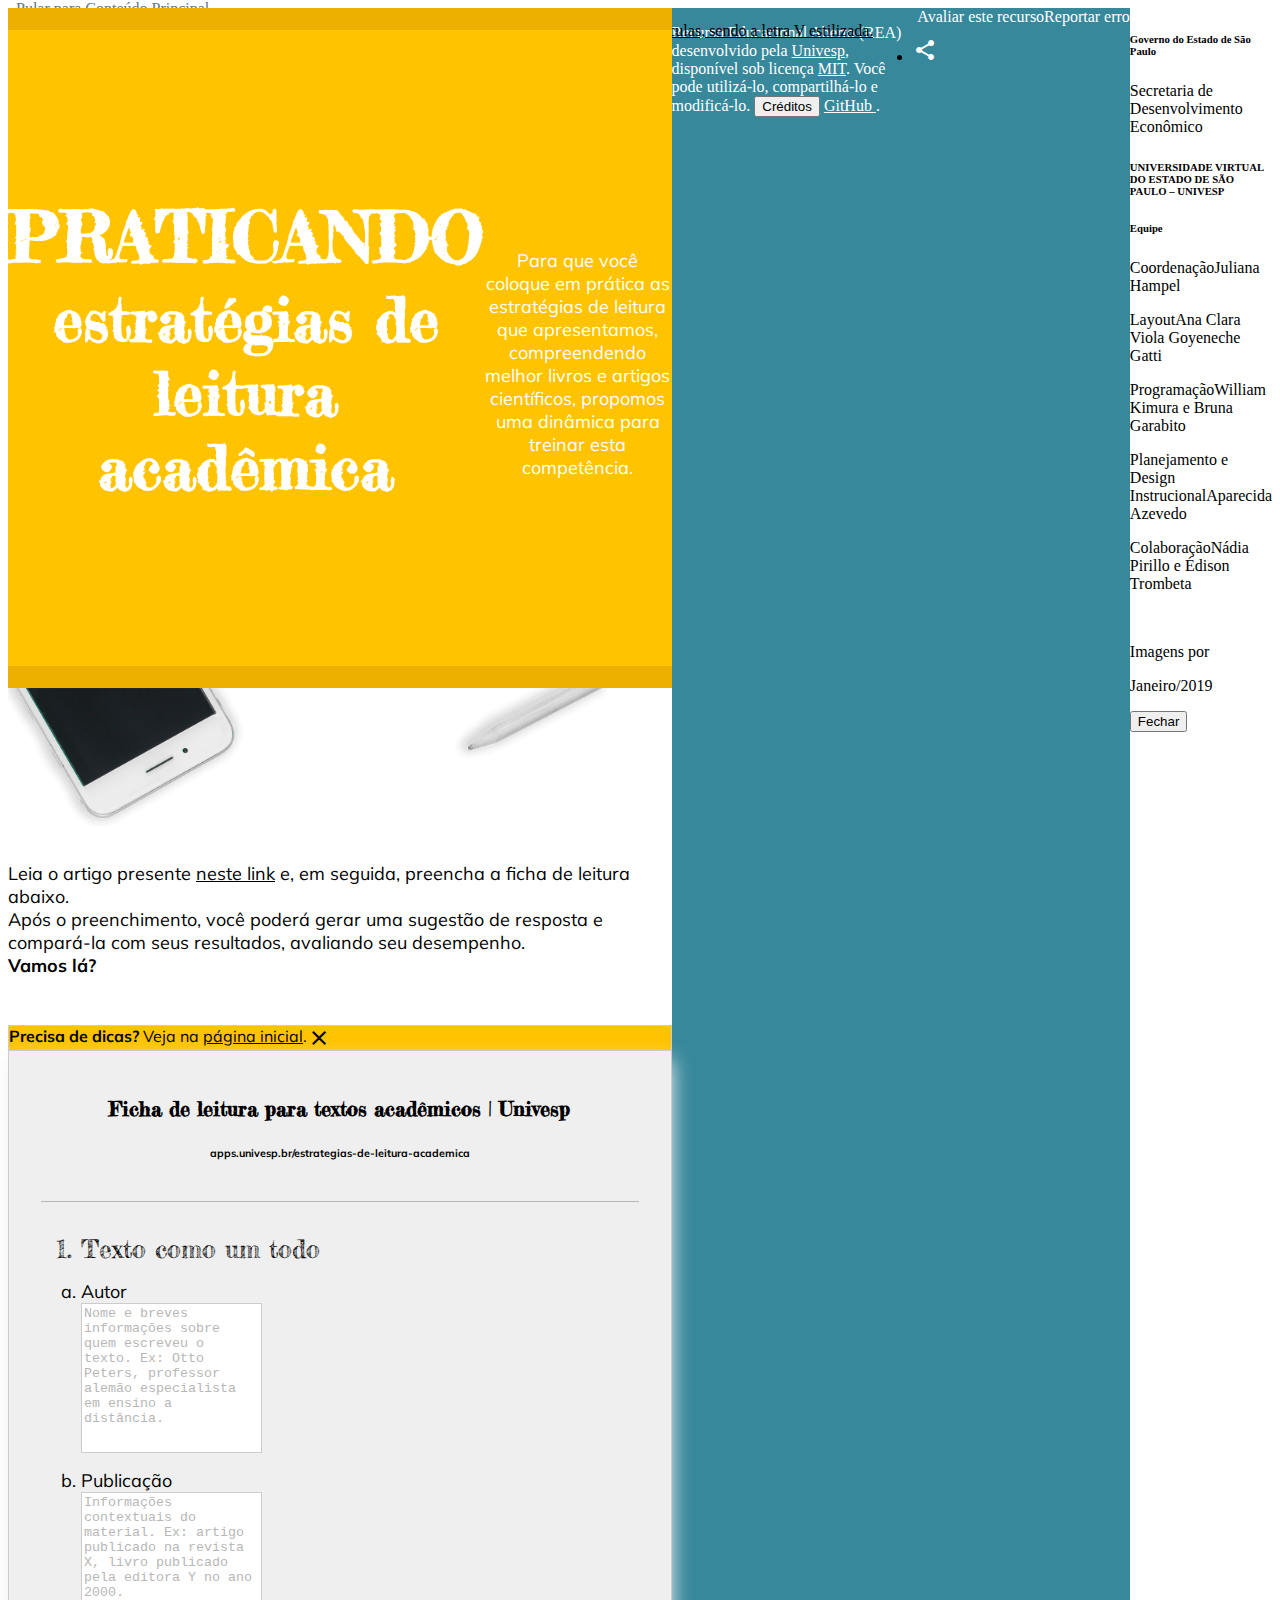
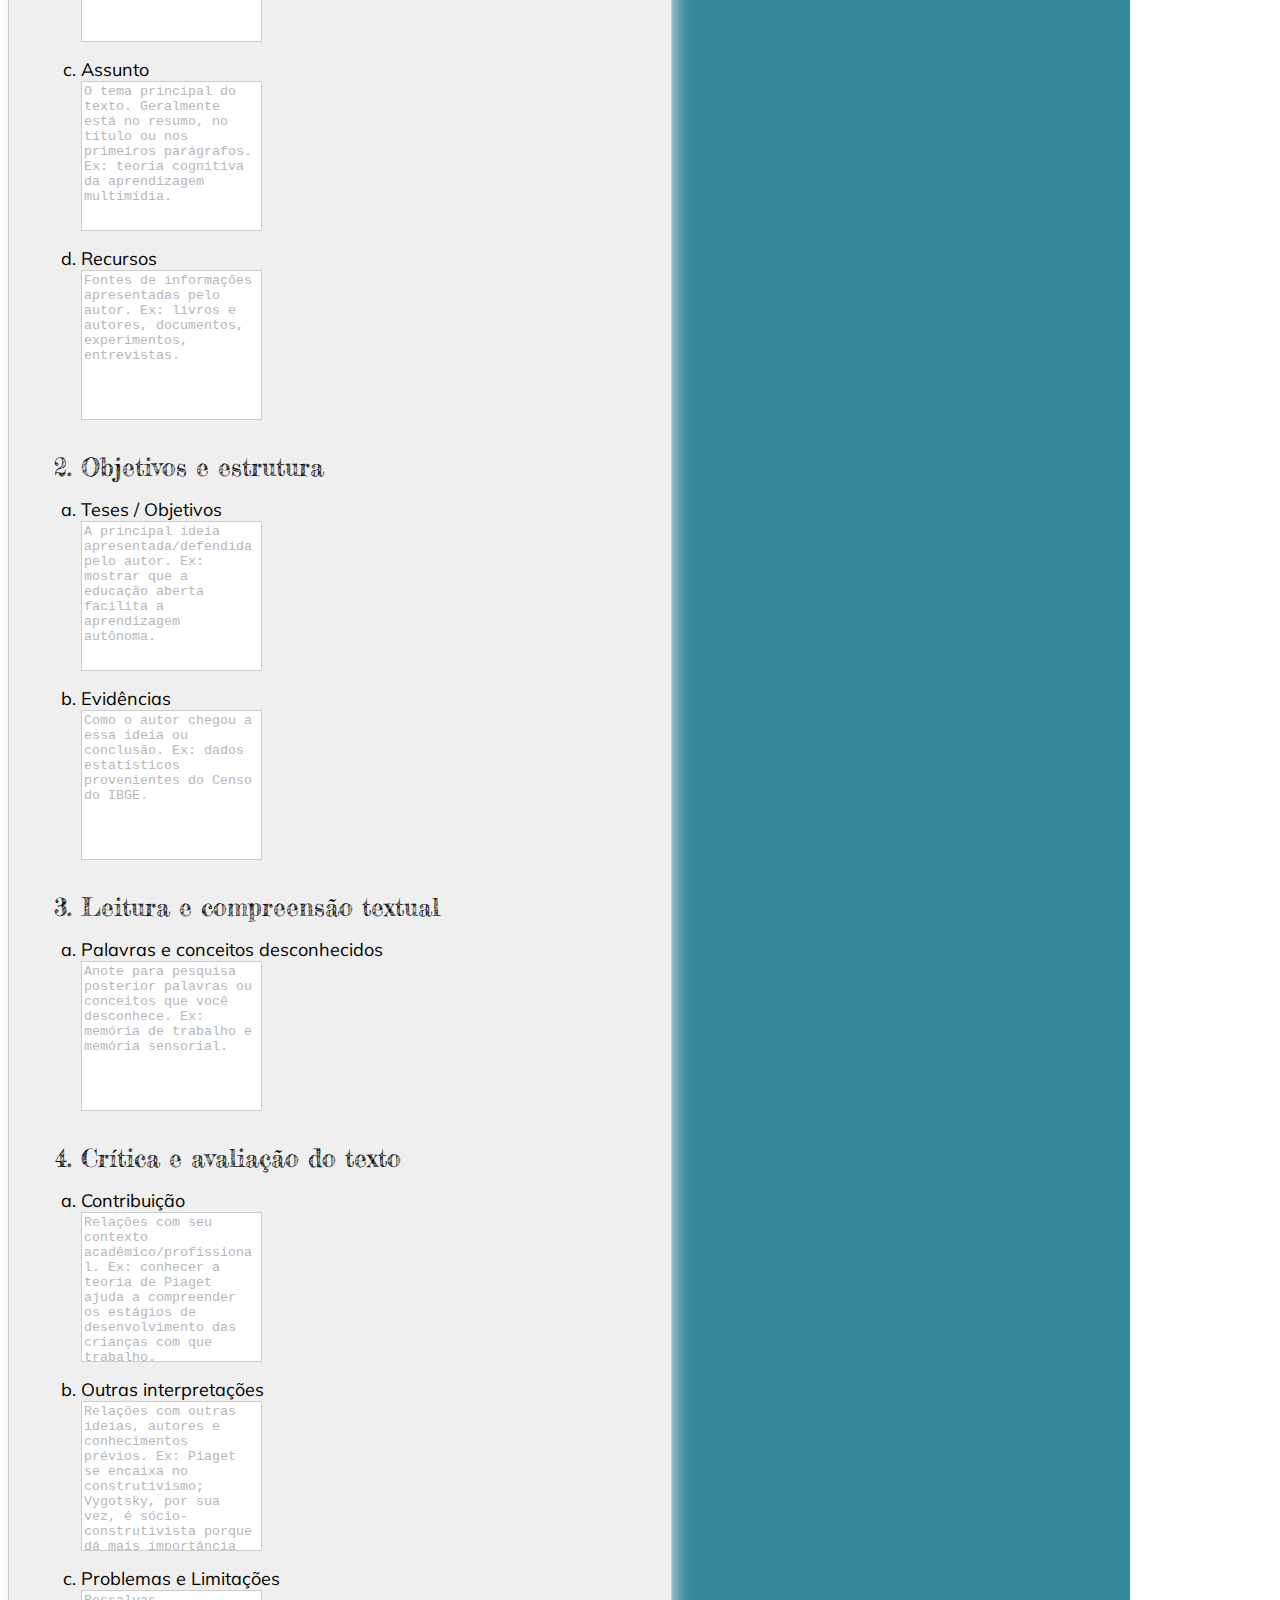
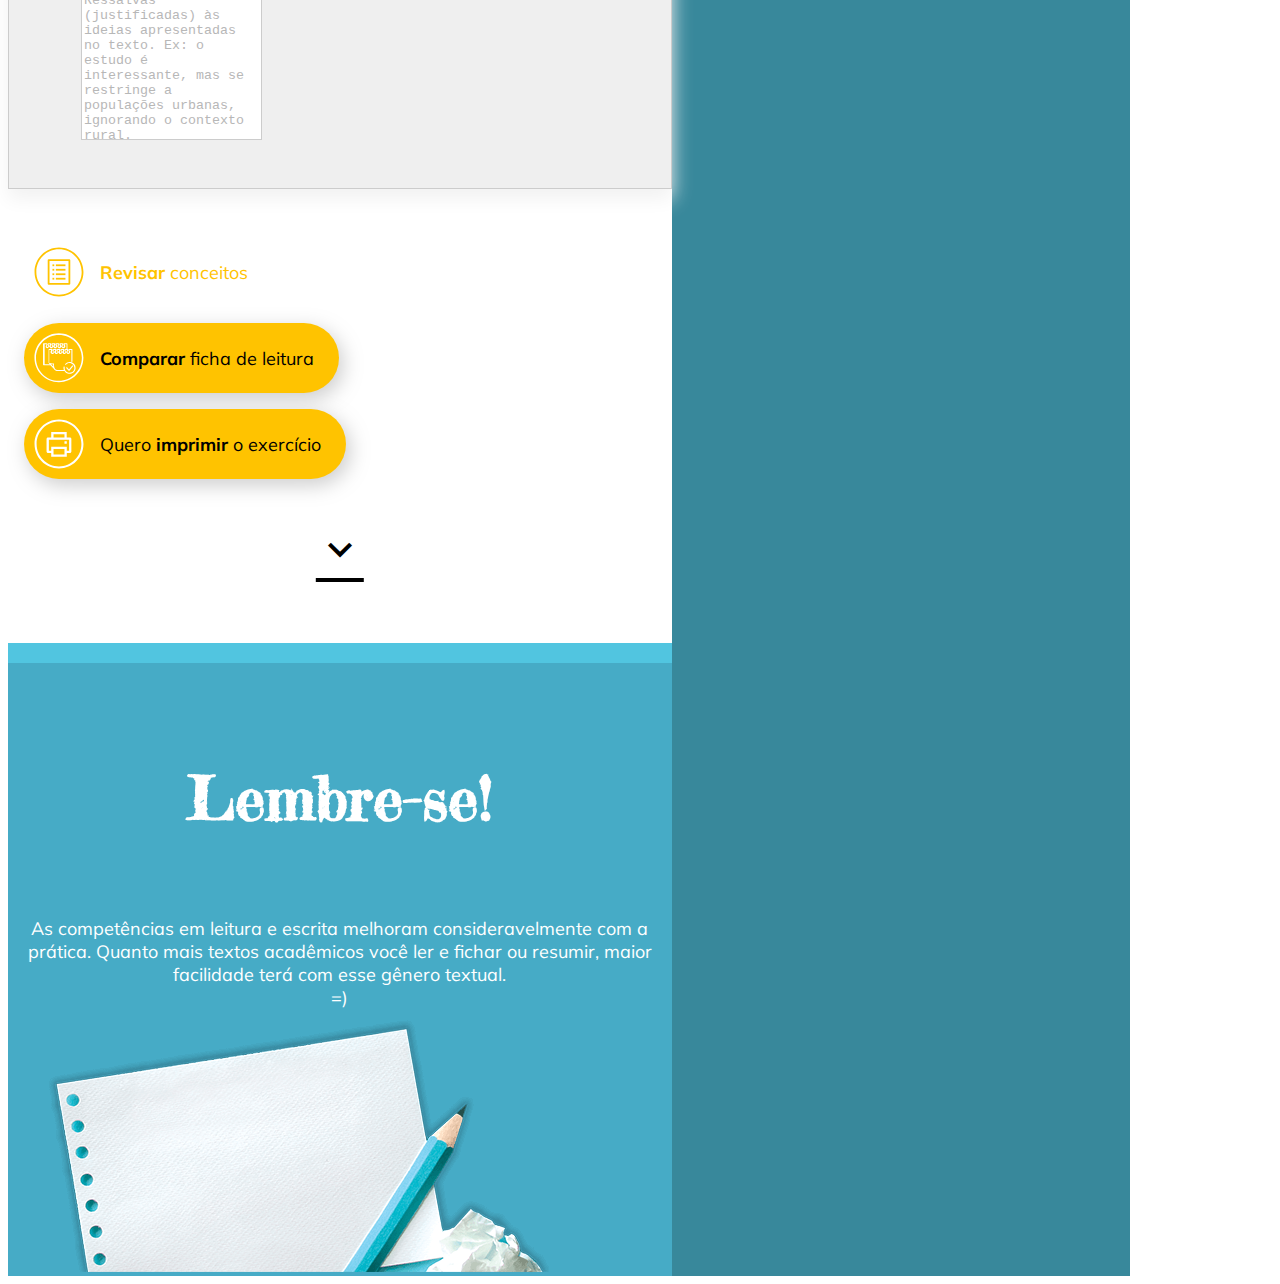
==== praticando/index.html @ 52a809c6 "Versão 0.2 + README.md" ====
<!DOCTYPE html>
<html lang="pt-br">
<head>
  <meta charset="utf-8">
  <meta http-equiv="X-UA-Compatible" content="IE=edge">
  <meta name="viewport" content="width=device-width, initial-scale=1">
  <meta property="og:image" content="assets/fb-share.png" />
  <meta property="og:title" content="Univesp | Estratégias de Leitura Acadêmica" />
  <meta property="og:description"
  content=""/>
  <title>Univesp | Estratégia de Leitura Acadêmica</title>

  <link rel="shortcut icon" href="http://apps.univesp.br/common/favicon.ico" type="image/x-icon"/>

  <!-- Arquivos Bootstrap -->
  <link rel="stylesheet" href="https://stackpath.bootstrapcdn.com/bootstrap/4.2.1/css/bootstrap.min.css" integrity="sha384-GJzZqFGwb1QTTN6wy59ffF1BuGJpLSa9DkKMp0DgiMDm4iYMj70gZWKYbI706tWS" crossorigin="anonymous">
  <link rel="stylesheet" href="https://code.jquery.com/ui/1.12.1/themes/smoothness/jquery-ui.css">

  <!-- Ícones por Font Awesome -->
  <link rel="stylesheet" href="https://use.fontawesome.com/releases/v5.6.3/css/all.css" integrity="sha384-UHRtZLI+pbxtHCWp1t77Bi1L4ZtiqrqD80Kn4Z8NTSRyMA2Fd33n5dQ8lWUE00s/" crossorigin="anonymous">
  <!-- Ícones por Material Icons -->
  <link href="https://fonts.googleapis.com/icon?family=Material+Icons" rel="stylesheet">

  <!-- Tipografia por Google Fonts -->
  <link href="https://fonts.googleapis.com/css?family=Barlow:300,400,700|Open+Sans:400,400i,700,700i" rel="stylesheet">
  <link href="https://fonts.googleapis.com/css?family=Fredericka+the+Great|Muli" rel="stylesheet">

  <!-- Compartilhamento por jsSocials -->
  <link type="text/css" rel="stylesheet" href="https://cdn.jsdelivr.net/jquery.jssocials/1.4.0/jssocials.css" />
  <link type="text/css" rel="stylesheet" href="https://cdn.jsdelivr.net/jquery.jssocials/1.4.0/jssocials-theme-minima.css" />

  <!-- Custom CSS -->
  <link rel="stylesheet" href="https://apps.univesp.br/common/rea-geral-2.0.css">
  <link rel="stylesheet" type="text/css" href="../stylesheets/main.css">
  <link rel="stylesheet" type="text/css" href="../stylesheets/nav_footer.css">
  <link rel="stylesheet" href="../stylesheets/animate.css">

</head>

<body class="flex flex-column" id="praticando">

  <!-- Menu -->
  <nav class="d-print-none">
    <div class="container flex justify-content-between">
      <div class="logo">
        <a class="pularNavegacao" href="#conteudoPrincipal">Pular para Conteúdo Principal</a>
        <a href="https://univesp.br/" target="_blank">
          <img src="https://apps.univesp.br/common/colorida-negativa.svg" alt="Link para site institucional. Logotipo da universidade formado pela palavra Univesp em letras maiúsculas, sendo a letra V estilizada.">
        </a>
      </div>
      <ul class="nav justify-content-end">

        <li class="nav-item dropdown">
          <a class="nav-link dropdown-toggle" data-toggle="dropdown" href="#" role="button" aria-haspopup="true" aria-expanded="false">
            <i class="material-icons" aria-label="Opções de Compartilhamento">share</i>
          </a>
          <div class="dropdown-menu dropdown-menu-right">
            <div class="sharing" id="share-buttons"></div>
          </div>
        </li>

      </ul>
    </div>
  </nav>

  <!-- Conteúdo -->
  <main id="conteudoPrincipal">

    <div class="container-fluid tela-destacada flex align-items-center justify-content-center d-print-none" style="background-color:#ffc300; border-top-color: #edaf00; border-bottom: 22px solid #edaf00; padding-top: 7rem; padding-bottom: 5rem">
      <div class="container flex flex-column align-items-center flex-grow-1">
        <h2><span style="text-transform:uppercase">Praticando</span></br>
        estratégias de leitura acadêmica</h2>
        <p>
          Para que você coloque em prática as estratégias de leitura que apresentamos, compreendendo melhor livros e artigos científicos, propomos uma dinâmica para treinar esta competência.
        </p>
      </div>
    </div>

    <div class="container-fluid" style="margin-bottom: 3rem">
      <div class="container text-center d-print-none">
        <img src="../assets/430377-PE5X2C-933.png" style="margin-bottom: 2rem">
        <p>Leia o artigo presente <a href="https://drive.google.com/file/d/1LBsTkxv1hkDWvtmCfl-XXK9ca2QcvkI5/view" target="_blank">neste link</a> e, em seguida, preencha a ficha de leitura abaixo.<br/> Após o preenchimento, você poderá gerar uma sugestão de resposta e compará-la com seus resultados, avaliando seu desempenho.
        <p><b>Vamos lá?</b></p>
      </div>
    </div>

    <div class="container">

      <div class="alert alert-warning alert-ficha flex justify-content-between align-items-center d-print-none" role="alert" style="margin-bottom: 0; border: 1px solid #cccccc; border-bottom: 0">
        <span><b>Precisa de dicas?</b> Veja na <a href="../index.html" target="_blank">página inicial</a>.</span>
        <i class="material-icons btn_fechar">close</i>
      </div>

      <!-- Ficha -->
      <form id="ficha" class="">

        <div class="header">
          <h1>Ficha de leitura para textos acadêmicos | Univesp</h1>
          <h6 class="d-none d-print-block">apps.univesp.br/estrategias-de-leitura-academica</h6>
        </div>

        <!-- <div class="overlay d-print-none"></div> -->

        <ol>

          <!-- Texto como um todo -->
          <li>Texto como um todo

            <ol type="a">

              <!-- Autor -->
              <li>
                <div class="form-group row">
                  <label for="inputAutor" class="col-lg-2 col-md-12 col-form-label">Autor</label>
                  <div class="col-lg-10 flex col-md-12">
                    <textarea class="form-control" id="inputAutor" rows="2" placeholder="Nome e breves informações sobre quem escreveu o texto. Ex: Otto Peters, professor alemão especialista em ensino a distância."></textarea>
                    <div class="resposta">
                      <div class="balao text-center d-print-none">
                        <p>Os campos amarelos mostram como sua ficha pode estar</p>
                        <i class="material-icons">close</i>
                      </div>
                      José Renato Gomes de Oliveira e Maíra Motta Nunes (ambos do Instituto Anísio Teixeira)
                    </div>
                  </div>
                </div>
              </li>

              <!-- Publicação -->
              <li>
                <div class="form-group row">
                  <label for="inputPublicacao" class="col-lg-2 col-md-12 col-form-label">Publicação</label>
                  <div class="col-lg-10 flex col-md-12">
                    <textarea class="form-control" id="inputPublicacao" rows="2" placeholder="Informações contextuais do material. Ex: artigo publicado na revista X, livro publicado pela editora Y no ano 2000."></textarea>
                    <div class="resposta">5º Congresso Nacional de Ambientes Hipermídia para Aprendizagem - 2011</div>
                  </div>
                </div>
              </li>

              <!-- Assunto -->
              <li>
                <div class="form-group row">
                  <label for="inputAssunto" class="col-lg-2 col-md-12 col-form-label">Assunto</label>
                  <div class="col-lg-10 flex col-md-12">
                    <textarea class="form-control" id="inputAssunto" rows="2" placeholder="O tema principal do texto. Geralmente está no resumo, no título ou nos primeiros parágrafos. Ex: teoria cognitiva da aprendizagem multimídia."></textarea>
                    <div class="resposta">Autonomia do estudante na EaD</div>
                  </div>
                </div>
              </li>

              <!-- Recursos -->
              <li>
                <div class="form-group row">
                  <label for="inputRecursos" class="col-lg-2 col-md-12 col-form-label">Recursos</label>
                  <div class="col-lg-10 flex col-md-12">
                    <textarea class="form-control" id="inputRecursos" rows="2" placeholder="Fontes de informações apresentadas pelo autor. Ex: livros e autores, documentos, experimentos, entrevistas."></textarea>
                    <div class="resposta">- Dados do Censo para mostrar o crescimento da EaD; <br/>- Pesquisa bibliográfica (autores como Kant e Belloni, relatório da ONU etc.)</div>
                  </div>
                </div>
              </li>

            </ol>
          </li>

          <!-- Objetivos e estrutura -->
          <li>Objetivos e estrutura
            <ol type="a">

              <!-- Teses/Objetivos -->
              <li>
                <div class="form-group row">
                  <label for="inputTeses" class="col-lg-2 col-md-12 col-form-label">Teses / Objetivos</label>
                  <div class="col-lg-10 flex col-md-12">
                    <textarea class="form-control" id="inputTeses" rows="2" placeholder="A principal ideia apresentada/defendida pelo autor. Ex: mostrar que a educação aberta facilita a aprendizagem autônoma."></textarea>
                    <div class="resposta">- Falta autonomia aos educandos, não só na EaD; <br/>- A autonomia é primordial na educação e um dos pilares da EaD; <br/> - O professor deve orientar o aluno e incentivar a autonomia; <br/>- Educar não é simplesmente transmitir conhecimentos, mas sim tornar o sujeito capaz de exercer sua liberdade e pensar de forma autônoma.</div>
                  </div>
                </div>
              </li>

              <!-- Evidências -->
              <li>
                <div class="form-group row">
                  <label for="inputEvidencias" class="col-lg-2 col-md-12 col-form-label">Evidências</label>
                  <div class="col-lg-10 flex col-md-12">
                    <textarea class="form-control" id="inputEvidencias" rows="2" placeholder="Como o autor chegou a essa ideia ou conclusão. Ex: dados estatísticos provenientes do Censo do IBGE."></textarea>
                    <div class="resposta">- O modelo fordista (educação em massa) comprometeu a qualidade da educação, e deve ser superado. Modelos teóricos da economia (como o liberalismo econômico) influenciaram a EaD;<br/>- Após os anos 90, ocorreu uma adaptação dos serviços, dando mais flexibilidade ao estudante de EaD, que pode decidir quando e o que estudar – o que exige autonomia;<br/>- A falta de autonomia gera problemas de adaptação e evasão dos estudantes na educação a distância;<br/>- O ensino que apenas transmite conhecimentos forma um aluno passivo, que não reflete sobre o mundo;<br/>- Segundo a ONU, os quatro pilares da educação do século XXI são: aprender a conhecer, aprender a fazer, aprender a conviver, aprender a ser. Para isso é preciso autonomia;<br/>- Heteronomia é pensar e agir sob orientação de outros, ou seja, o oposto de Autonomia;<br/>- A autonomia vai além do aspecto pedagógico, pois é necessária à sociedade. Para Kant, o homem que não toma a decisão de pensar e agir por si mesmo, sem a direção de outras pessoas, está na “menoridade”.</div>
                  </div>
                </div>
              </li>

            </ol>
          </li>

          <!-- Leitura e Compreensão Textual -->
          <li>Leitura e compreensão textual
            <ol type="a">

              <!-- Palavras e conceitos desconhecidos -->
              <li>
                <div class="form-group row">
                  <label for="inputDesconhecidos" class="col-lg-2 col-md-12 col-form-label">Palavras e conceitos desconhecidos</label>
                  <div class="col-lg-10 flex col-md-12">
                    <textarea class="form-control" id="inputDesconhecidos" rows="2" placeholder="Anote para pesquisa posterior palavras ou conceitos que você desconhece. Ex: memória de trabalho e memória sensorial."></textarea>
                    <div class="resposta">- Epistemológico: relativo à epistemologia, à teoria do conhecimento;<br/>- Ontológico: relativo à ou próprio da ontologia, a investigação teórica do ser;<br/>- Etimologicamente: a etimologia trata da história ou origem das palavras.</div>
                  </div>
                </div>
              </li>

            </ol>
          </li>

          <!-- Crítica e avaliação do texto -->
          <li>Crítica e avaliação do texto
            <ol type="a">

              <!-- Contribuição -->
              <li>
                <div class="form-group row">
                  <label for="inputContribuicao" class="col-lg-2 col-md-12 col-form-label">Contribuição</label>
                  <div class="col-lg-10 flex col-md-12">
                    <textarea class="form-control" id="inputContribuicao" rows="2" placeholder="Relações com seu contexto acadêmico/profissional. Ex: conhecer a teoria de Piaget ajuda a compreender os estágios de desenvolvimento das crianças com que trabalho."></textarea>
                    <div class="resposta">Os autores destacam a importância da autonomia para o estudante de EaD. Porém, afirmam que a necessidade da autonomia não é apenas pedagógica, pois a filosofia já afirma há muito tempo que ela é necessária para o desenvolvimento humano.</div>
                  </div>
                </div>
              </li>

              <!-- Outras interpretações -->
              <li>
                <div class="form-group row">
                  <label for="inputInterpretacoes" class="col-lg-2 col-md-12 col-form-label">Outras interpretações</label>
                  <div class="col-lg-10 flex col-md-12">
                    <textarea class="form-control" id="inputInterpretacoes" rows="2" placeholder="Relações com outras ideias, autores e conhecimentos prévios. Ex: Piaget se encaixa no construtivismo; Vygotsky, por sua vez, é sócio-construtivista porque dá mais importância às interações."></textarea>
                    <div class="resposta">- Kant: autonomia relacionada à “maioridade”. O ser não autônomo permanece na “menoridade”;<br/>- Freire: autonomia como princípio educativo e educação para a autonomia.</div>
                  </div>
                </div>
              </li>

              <!-- Problemas e Interpretações -->
              <li>
                <div class="form-group row">
                  <label for="inputProblemas" class="col-lg-2 col-md-12 col-form-label">Problemas e Limitações</label>
                  <div class="col-lg-10 flex col-md-12">
                    <textarea class="form-control" id="inputInterpretacoes" rows="2" placeholder="Ressalvas (justificadas) às ideias apresentadas no texto. Ex: o estudo é interessante, mas se restringe a populações urbanas, ignorando o contexto rural."></textarea>
                    <div class="resposta">- No item 2, ao trazer elementos históricos, os autores afirmam que “é possível” que aquilo tenha acontecido, que “pode ter ocorrido”, sem apresentar fontes seguras ou afirmar com certeza<br/>- Os autores não explicam de que forma o professor ou a instituição podem incentivar a autonomia dos estudantes. Alguns parágrafos são muito longos, o que dificulta sua compreensão.</div>
                  </div>
                </div>
              </li>

            </ol>
          </li>

        </ol>

      </form><!-- Fim da ficha -->

      <div class="d-flex flex-wrap justify-content-center d-print-none" style="margin-top:3rem">
        <a id="btn_voltar" class="btn btn-outline-warning d-print-none flex" href="../index.html" target="_blank">
          <div class="icon icon-explicacao"></div>
          <p><b>Revisar</b> conceitos</p>
        </a>
        <a id="btn_comparar" class="btn btn-warning d-print-none flex">
          <div class="icon icon-comparar"></div>
          <p><b>Comparar</b> ficha de leitura</p>
        </a>
        <a id="btn_imprimir" class="btn btn-warning flex d-none">
          <div class="icon icon-imprimir"></div>
          <p>Quero <b>imprimir</b> o exercício</p>
        </a>
        <a class="seta material-icons" style="width:100%;text-align:center;margin-top:2rem">keyboard_arrow_down</a>
      </div>

    </div>

    <div class="container-fluid tela-destacada d-print-none" style="background-color:#46ABC6; border-top: 20px solid #51C5E0; border-bottom-width: 0px; padding-bottom:0; margin-top: 4rem" id="conclusao">
      <div class="container">
        <h2>Lembre-se!</h2>
        <p>As competências em leitura e escrita melhoram consideravelmente com a prática. Quanto mais textos acadêmicos você ler e fichar ou resumir, maior facilidade terá com esse gênero textual. <br/>=)</p>
        <img src="../assets/41374.png">
      </div>
    </div>

  </main>

  <!-- Rodapé -->
  <footer style="background-color: #38889B" class="d-print-none">
    <div class="container flex justify-content-between align-items-center">

      <div class="cred-rea">

        <!-- Comente em caso de adaptação do REA -->
        <p>
          <span>Recurso Educacional Aberto (REA) desenvolvido pela <a href="https://univesp.br/" target="blank">Univesp</a>, disponível sob licença <a href="license.txt" target="_blank">MIT</a>.
          Você pode utilizá-lo, compartilhá-lo e modificá-lo.</span>
          <span><button class="btn btn-link" data-toggle="modal" data-target="#creditos">Créditos</button></span>
          <span><a href="https://github.com/univesp/estrategias-de-leitura-academica" target="_blank" aria-label="GitHub">GitHub <i class="fab fa-github"></i></a></span>.
        <p>
        <!-- Descomente em caso de adaptação do REA -->
        <!-- <p>
          <span>Recurso Educacional Aberto (REA) adaptado por SEU NOME.</span>
          <span><a href="#">Versão original da Univesp</a></span>
        </p> -->
      </div>

      <div class="aval-rea flex">
        <a class="btn btn-secondary" href="https://docs.google.com/forms/d/e/1FAIpQLSeG3IjXraVGlHlQo2ffSiF0JkN5ga2qRuX0PGQ-Of72-1A81Q/viewform?usp=pp_url&entry.542052009=Estratégias+de+Leitura+Acadêmica" target="_blank">Avaliar este recurso</a>
        <a class="btn btn-secondary" href="https://docs.google.com/forms/d/e/1FAIpQLSdVlvpMJ-PAmiNz1LxmgfrJSivihklJbkaEl2jBQZ65IJy97w/viewform?usp=pp_url&entry.1523910789=Estratégias+de+Leitura+Acadêmica" target="_blank">Reportar erro</a>
      </div>

    </div>
  </footer>
  <!-- Fim do rodapé -->

  <!-- Créditos -->
  <div class="modal fade" id="creditos" tabindex="-1" role="dialog" aria-labelledby="exampleModalCenterTitle" aria-hidden="true">
    <div class="modal-dialog modal-dialog-centered" role="document">
      <div class="modal-content">
        <div class="modal-body">

          <h6>Governo do Estado de São Paulo</h6>
          <p>Secretaria de Desenvolvimento Econômico</p>

          <h6>UNIVERSIDADE VIRTUAL DO ESTADO DE SÃO PAULO – UNIVESP</h6>

          <h6>Equipe</h6>
          <p><span class="funcao">Coordenação</span>Juliana Hampel</p>
          <p><span class="funcao">Layout</span>Ana Clara Viola Goyeneche Gatti</p>
          <p><span class="funcao">Programação</span>William Kimura e Bruna Garabito</p>
          <p><span class="funcao">Planejamento e Design Instrucional</span>Aparecida Azevedo</p>
          <p><span class="funcao">Colaboração</span>Nádia Pirillo e Édison Trombeta</p>

          <br/><p>Imagens por <a href="https://br.freepik.com/" target="_blank">Freepik</a></p>

        </div>
        <div class="modal-footer">
          <p>Janeiro/2019</p>
          <button type="button" class="btn btn-secondary" data-dismiss="modal">Fechar</button>
        </div>
      </div>
    </div>
  </div>

  <!-- Arquivos Bootstrap -->
  <script src="https://code.jquery.com/jquery-3.3.1.min.js" integrity="sha256-FgpCb/KJQlLNfOu91ta32o/NMZxltwRo8QtmkMRdAu8=" crossorigin="anonymous"></script>
  <script src="https://code.jquery.com/ui/1.12.1/jquery-ui.js"></script>
  <script src="https://apps.univesp.br/common/jquery-ui-touch-punch.min.js"></script>
  <script src="https://cdnjs.cloudflare.com/ajax/libs/popper.js/1.14.6/umd/popper.min.js" integrity="sha384-wHAiFfRlMFy6i5SRaxvfOCifBUQy1xHdJ/yoi7FRNXMRBu5WHdZYu1hA6ZOblgut" crossorigin="anonymous"></script>
  <script src="https://stackpath.bootstrapcdn.com/bootstrap/4.2.1/js/bootstrap.min.js" integrity="sha384-B0UglyR+jN6CkvvICOB2joaf5I4l3gm9GU6Hc1og6Ls7i6U/mkkaduKaBhlAXv9k" crossorigin="anonymous"></script>

  <!-- jsSocials -->
  <script type="text/javascript" src="https://cdn.jsdelivr.net/jquery.jssocials/1.4.0/jssocials.min.js"></script>
  <script>
  var share = $("#share-buttons");
  var page_title = $(document).attr('title');
  var page_url = window.location.href;
  share.jsSocials({
    shares: [
      {
        share: "facebook",
        label: "Facebook",
        logo: "fab fa-facebook-f",
      },
      {
        share: "twitter",
        label: "Twitter",
        logo: "fab fa-twitter",
      },
      {
        share: "whatsapp",
        label: "Whatsapp",
        logo: "fab fa-whatsapp",
      },
    ],
    url: page_url,
    text: 'Confira o REA ' + page_title + '.',
    showLabel: true,
    showCount: false,
    shareIn: "popup",
  });
  </script>


  <!-- Custom JS -->
  <script type="text/javascript" src="../javascripts/events.js"></script>

  <!-- Analytics. Remova em caso de reutilização do REA -->
  <script src="https://apps.univesp.br/common/analytics.js"></script>

</body>

</html>
---- stylesheets/main.css ----
/* -----------------------
--------- Geral ----------
----------------------- */

main {
  background-color: transparent;
  font-family: 'Muli', sans-serif;
}

main p {
  font-family: 'Muli', sans-serif;
  font-size: 18px;
  max-width: 920px;
  margin: auto;
}

h2 {
  text-align: center;
  width: 100%;
  color: #fff;
  font-family: 'Fredericka the Great', serif;
  font-size: 60px;
  padding-bottom: 2rem;
}

h2 span {
  text-transform: uppercase;
  font-size: 70px;
  line-height: 90px;
}

h3 {
  font-family: 'Fredericka the Great', serif;
  font-size: 40px;
  padding-bottom: 2rem;
}

h5 {
  font-family: 'Fredericka the Great', serif;
  color: #fff;
  font-size: 2rem;
  margin-top: 1.5rem;
  margin-bottom: 2rem;
}

img {
  max-width: 100%;
  height: auto;
}

a, a:hover, a:focus {
  color: inherit;
  text-decoration: underline;
}

.seta {
  font-size: 3em;
  text-align: center;
  margin: auto;
  cursor: pointer;
}

.alert {
  border-radius: 0;
}

.alert-warning {
  background-color: #ffc300;
  color: black;
}

.flex {
  display: flex;
}

@media (max-width: 992px){
  h2, h2 span {
    font-size: 2.5rem;
    line-height: 1.25;
  }
  h5 {
    font-size: 1.5rem;
  }
}

@media (max-width: 768px){
  h1, h2, h3, h4, h5, h6, p, a {
    text-align: left;
  }
  p {
    font-size: .8rem;
  }
  iframe.emoldurado {
    border-width: 15px!important;
  }
}

/* -----------------------
---- Telas destacadas ----
----------------------- */

.tela-destacada {
  text-align: center;
  color: #fff;
  border-top-width: 22px;
  border-bottom-width: 22px;
  border-top-style: solid;
  border-bottom-style: solid;
  border-color: transparent;
  overflow: auto;
  text-align: center;
  padding-top: 3rem;
  padding-bottom: 3rem;
  position: relative;
}

.tela-destacada p {
  color: white;
}

iframe.emoldurado {
  border-style: solid!important;
  border-width: 20px!important;
  border-top-color: #ffc300!important;
  border-bottom-color: #ffc300!important;
  border-left-color: #ebb400!important;
  border-right-color: #ebb400!important;
  box-shadow: 4px 0px 20px rgba(0,0,0,0.4);
}

/* -----------------------
---- Ficha de Leitura ----
----------------------- */

#ficha {
  background-color: #EFEFEF;
  padding: 2rem;
  border: 1px solid #cccccc;
  box-shadow: 0px 10px 18px #f2f2f2;
  position: relative;
  margin-bottom: 3rem;
}

#ficha .header {
  border-bottom: 1px solid #B7B7B7;
  padding-bottom: 1rem;
  margin-bottom: 2rem;
  text-align: center;
}

#ficha h1 {
  font-size: 20px;
  font-family: 'Fredericka the Great', serif;
}

/* Subitem nível 1 */

#ficha > ol > li {
  font-size: 25px;
  font-family: 'Fredericka the Great', serif;
  margin-top: 2rem;
  position: relative;
}

#ficha > ol > li > ol {
  padding-left: 0;
}

/* Subitem nível 2 */

#ficha > ol > li > ol > li {
  font-size: 18px;
  font-family: 'Muli', sans-serif;
}

#ficha .form-group:first-child {
  margin-top: 1rem;
  position: relative;
}

/* Campos do usuário */

#ficha textarea {
  border: 1px solid #CCCCCC;
  border-radius: 0;
  resize:none;
}

#ficha textarea::placeholder {
  color: #B7B7B7;
}

/* Balão */

#ficha .balao {
  background-color: #FFC300;
  padding: 1rem;
  z-index: 2;
  display: none;
  position: absolute;
  top: -1.5rem;
  border-radius: 1rem;
  transform: translate3d(0, -100%, 0);
  right: 0;
  left: 0;
  font-size: .85rem;
}

#ficha .balao p {
  font-size: 1rem;
}

#ficha .balao i {
  cursor: pointer;
}

#ficha.modal-on .balao {
  display: flex;
}

#ficha.modal-on .balao:after {
  content: '';
  position: absolute;
  bottom: -10px;
  left: calc(50% - 10px);
  height: 20px;
  width: 20px;
  background-color: #ffc300;
  transform: rotate(45deg);
}

/* Campos de Resposta */

#ficha .resposta {
  background-color: #F7EFD0;
  margin-left: 1rem;
  z-index: 2;
  display: none;
  border: 1px solid #CCCCCC;
  padding: 1rem;
  width: 100%;
  font-size: 1rem;
  position: relative;
}

#ficha.comparada .resposta {
  display: inline-block;
}

#ficha .resposta:before {
  content: "Sugestão de resposta";
  font-size: .75rem;
  display: block;
  font-weight: bold;
  margin-bottom: .5rem;
  color: #edaf00;
  text-transform: uppercase;
}

@media (max-width: 992px){
  #ficha {
    padding: 1.5rem;
  }
  #ficha.comparada .flex {
    flex-flow: column wrap;
  }
  #ficha.comparada .resposta {
    margin-left: 0;
    margin-top: .5rem;
  }
}

@media print {
  #ficha {
    border: none;
    margin-top: 2rem;
    padding: 0;
  }
  #ficha .resposta {
    border: none;
    padding-top: 0;
    margin-top: 1rem;
  }
}

/* -----------------------
--------- Botões ---------
----------------------- */

main i.btn_fechar {
  cursor: pointer;
  transition: .25s all;
}

main .btn {
  font-size: 18px;
  border-radius: 35px;
  font-family: 'Muli', sans-serif;
  border-color: transparent;
  padding: 10px 25px 10px 10px;
  box-shadow: 4px 6px 20px rgba(128,128,128,0.4);
  margin: auto;
  margin-top: 2.5rem;
  margin-bottom: 2.5rem;
  text-align: left;
  text-decoration: none;
  max-width: fit-content;
  align-self: center;
}

main .d-flex .btn {
  margin: 1rem;
}

main .btn:not(:first-of-type){
  margin-left: 1rem;
}

main .btn:hover,
main .btn:focus {
  border-color: transparent;
}

main .btn .icon {
  height: 50px;
  width: 50px;
  flex-shrink: 0;
  margin-right: 1rem;
  background-repeat: no-repeat;
}

main .btn p {
  color: black;
}

main .btn-warning {
  background-color: #ffc300;
}

main .btn-warning:hover,
main .btn-warning:focus {
  background-color: #EDAF00;
}

main .btn-warning .icon {
  background-color: white;
}

main .btn-outline-warning {
  border-color: #ffc300;
  box-shadow: none;
}

main .btn-outline-warning p {
  color: #ffc300;
}

main .btn-outline-warning .icon {
  background-color: #ffc300;
}

main .btn-outline-warning:hover,
main .btn-outline-warning:focus {
  background-color: #f2f2f2;
  border-color: #ffc300;
}

main .btn-primary {
  background-color: #46abc6;
  color: white!important;
}

main .btn-primary .icon {
  background-color: white;
}

main .btn-primary:hover,
main .btn-primary:focus {
  background-color: #38889b;
}

main .btn-primary p {
  color: white!important;
}

main .btn-light .icon {
  background-color: black;
}

main .btn .icon-imprimir {
  -webkit-mask-image: url("../assets/icon-imprimir.svg");
  mask-image: url("../assets/icon-imprimir.svg");
}

main .btn .icon-limpar {
  -webkit-mask-image: url("../assets/icon-limpar.svg");
  mask-image: url("../assets/icon-limpar.svg");
}

main .btn .icon-praticar {
  -webkit-mask-image: url("../assets/icon-praticar.svg");
  mask-image: url("../assets/icon-praticar.svg");
}

main .btn .icon-download {
  -webkit-mask-image: url("../assets/icon-download.svg");
  mask-image: url("../assets/icon-download.svg");
}

main .btn .icon-comparar {
  -webkit-mask-image: url("../assets/icon-comparar.svg");
  mask-image: url("../assets/icon-comparar.svg");
}

main .btn .icon-explicacao {
  -webkit-mask-image: url("../assets/icon-explicacao.svg");
  mask-image: url("../assets/icon-explicacao.svg");
}

@media (max-width: 992px){
  main .btn#btn_imprimir {
    display: none;
  }
}
---- stylesheets/nav_footer.css ----
nav .container {
  position: absolute;
  top: 22px;
  justify-content: flex-start;
}

nav .logo {
  position: relative;
  margin-top: -22px;;
}

/* Botão Pular para Conteúdo Principal */

nav .logo .pularNavegacao {
  position: absolute;
  padding-left: .5rem;
  padding-right: .5rem;
  background-color: white;
  color: #607989;
}

/* Caixa do Logotipo */

nav .logo img {
  background-color: transparent;
  margin-top: 22px;
}

/* Botões do Navbar */

nav .nav-link {
  color: #fff;
  background-color: transparent;
  padding-top: 17px;
}

#index nav .nav-link:focus,
#index nav .nav-link:hover,
#index nav .nav-link[aria-expanded="true"] {
  background-color: #51c5e0;
  color: #fff;
}

#praticando nav .nav-link:focus,
#praticando nav .nav-link:hover,
#praticando nav .nav-link[aria-expanded="true"] {
  background-color: #edaf00;
  color: #fff;
}

/* Rodapé */

footer .aval-rea {
  flex-shrink: 0;
}

footer, footer .aval-rea .btn-secondary {
  background-color: white;
  color: #354551;
}

footer {
  color: white;
}

footer .aval-rea .btn-secondary {
  color: white;
  border-color: white;
  background-color: transparent;
  text-decoration: none;
}

footer .aval-rea .btn-secondary:hover,
footer .aval-rea .btn-secondary:focus {
  background-color: rgba(0, 0, 0, .10)
}

footer .cred-rea span:not(:last-child) {
  border-right-color: white;
}

#creditos a {
  color: white;
  text-decoration: none;
}


/* Main */

main {
  padding-top: 0;
  padding-bottom: 0;
}

@media only screen and (max-width: 992px) {

  main {
    padding-top: 0;
    padding-bottom: 0;
  }

}
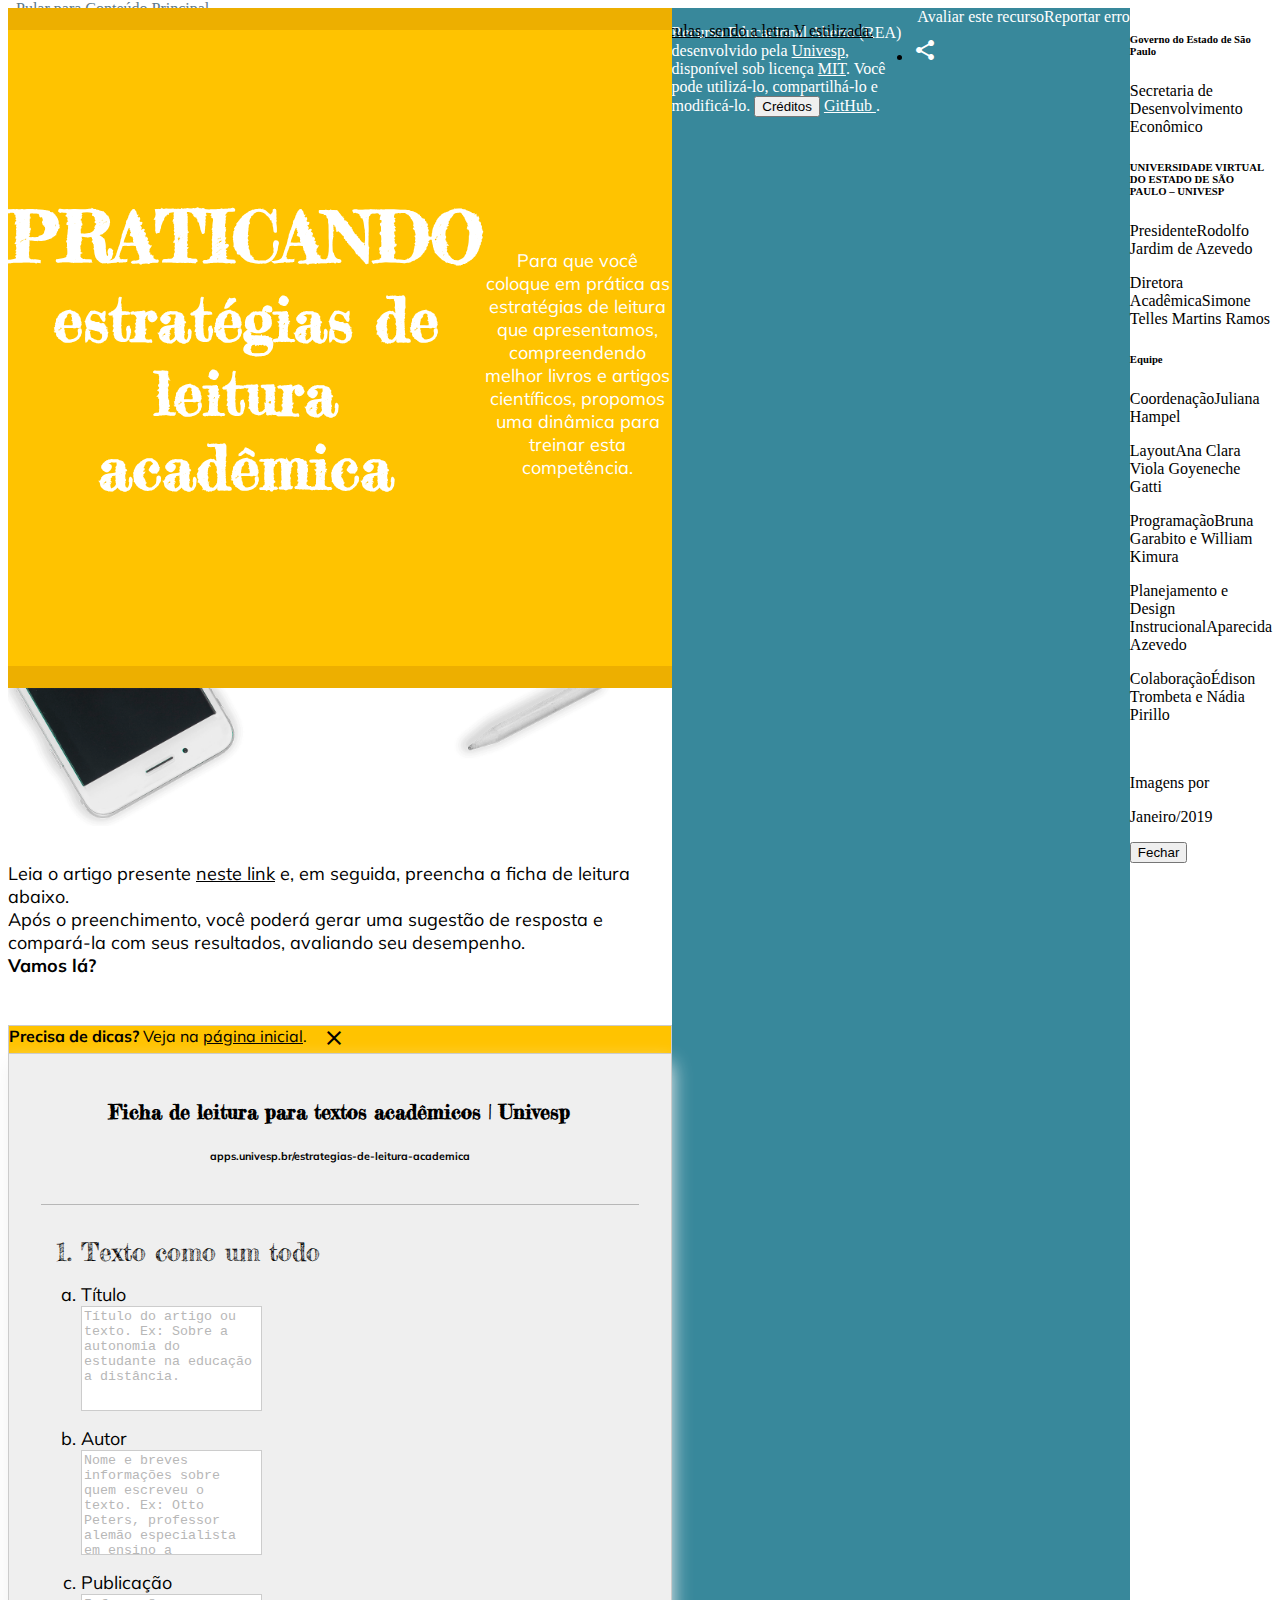
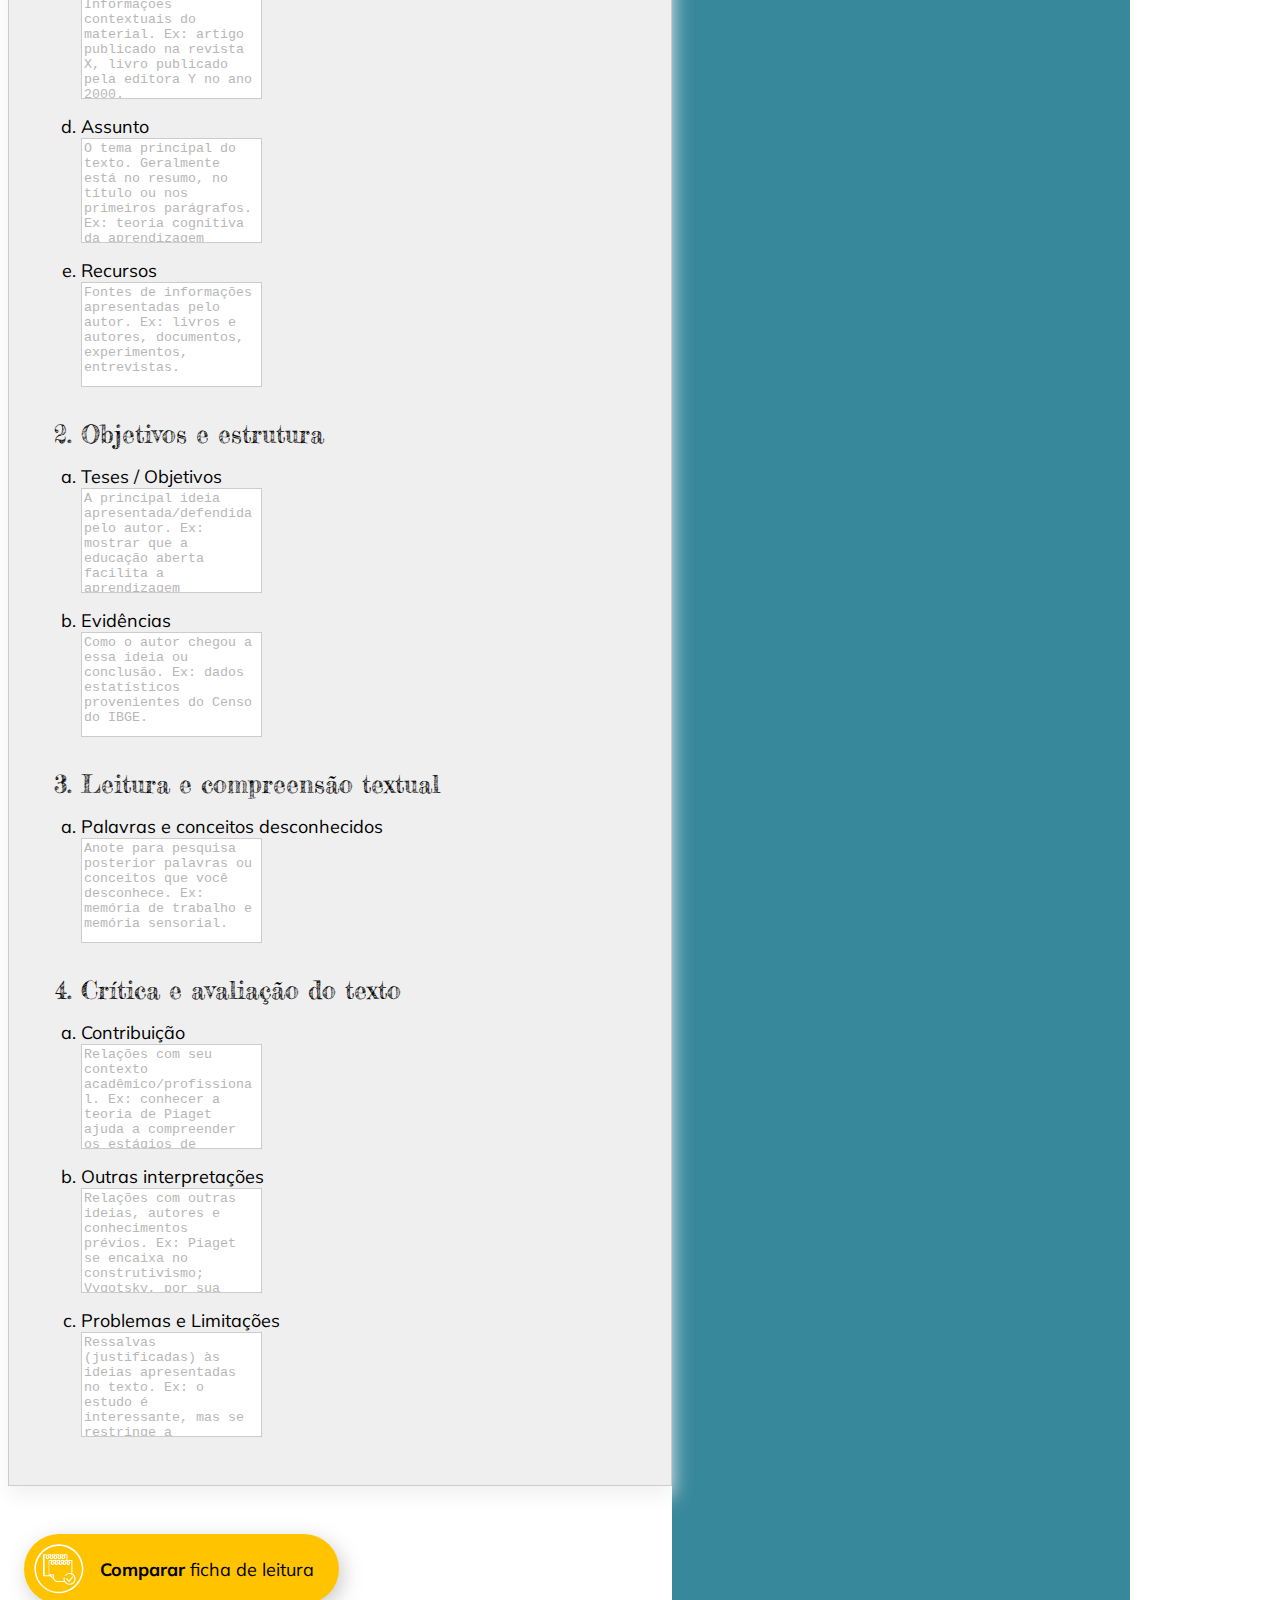
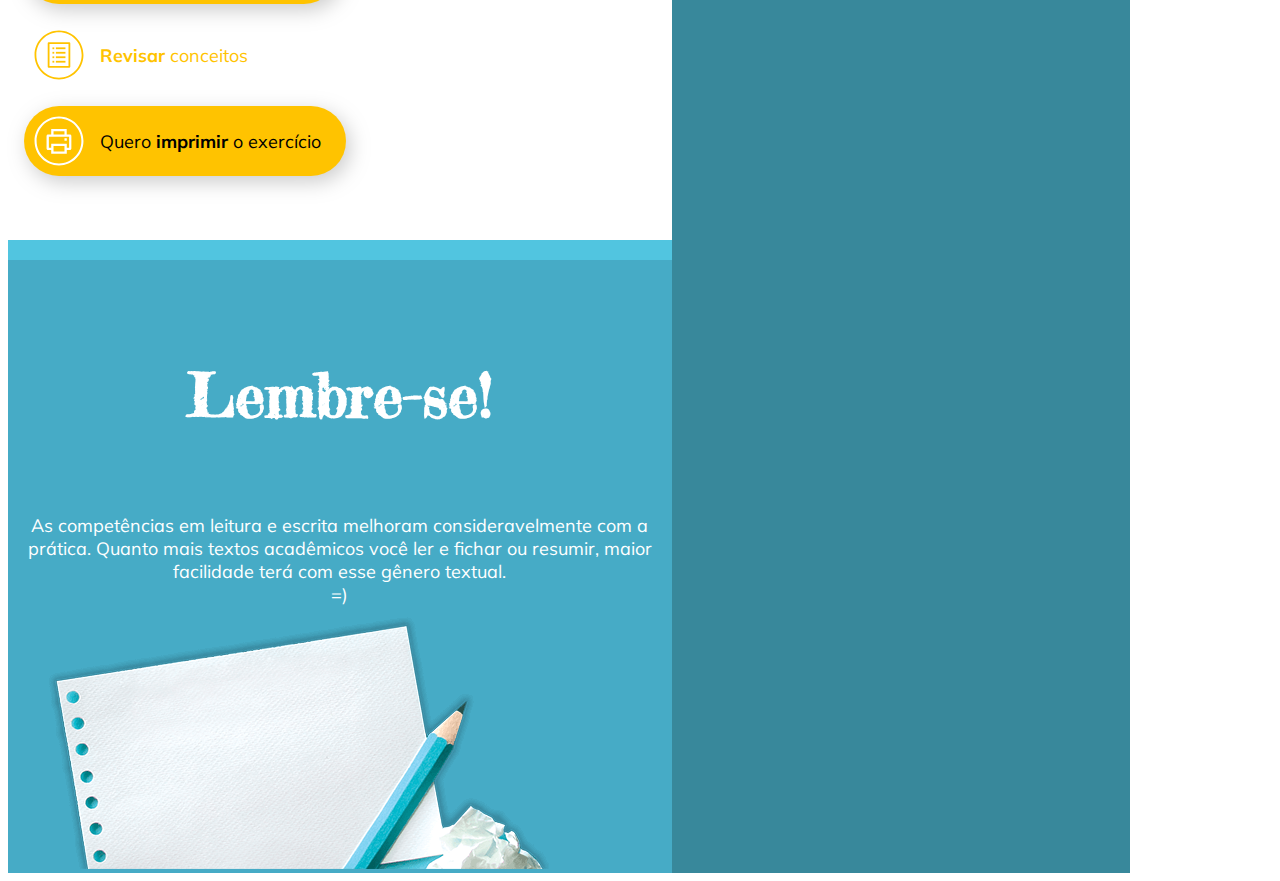
==== commit fa3c5982: "Versão 0.3 - Atualiza artigo e créditos, adiciona campo "título" e corrige altura dos campos na fich" ====
--- a/praticando/index.html
+++ b/praticando/index.html
@@ -4,10 +4,11 @@
   <meta charset="utf-8">
   <meta http-equiv="X-UA-Compatible" content="IE=edge">
   <meta name="viewport" content="width=device-width, initial-scale=1">
-  <meta property="og:image" content="assets/fb-share.png" />
+  <meta property="og:image" content="https://apps.univesp.br/estrategias-de-leitura-academica/assets/fb-share.png" />
   <meta property="og:title" content="Univesp | Estratégias de Leitura Acadêmica" />
   <meta property="og:description"
-  content=""/>
+  content="A leitura de textos acadêmicos e científicos pode ser difícil para muitas pessoas. Neste recurso, você vai conhecer e praticar estratégias que vão ajudá-lo a compreender melhor textos desse gênero."/>
+  <meta name="keywords" content="leitura, leitura acadêmica, estratégias de leitura, texto acadêmico, texto científico, artigo científico">
   <title>Univesp | Estratégia de Leitura Acadêmica</title>
 
   <link rel="shortcut icon" href="http://apps.univesp.br/common/favicon.ico" type="image/x-icon"/>
@@ -79,7 +80,7 @@
     <div class="container-fluid" style="margin-bottom: 3rem">
       <div class="container text-center d-print-none">
         <img src="../assets/430377-PE5X2C-933.png" style="margin-bottom: 2rem">
-        <p>Leia o artigo presente <a href="https://drive.google.com/file/d/1LBsTkxv1hkDWvtmCfl-XXK9ca2QcvkI5/view" target="_blank">neste link</a> e, em seguida, preencha a ficha de leitura abaixo.<br/> Após o preenchimento, você poderá gerar uma sugestão de resposta e compará-la com seus resultados, avaliando seu desempenho.
+        <p>Leia o artigo presente <a href="https://drive.google.com/file/d/1LBsTkxv1hkDWvtmCfl-XXK9ca2QcvkI5/view" target="_blank" title="Artigo: Sobre a Autonomia do Estudante na Educação a Distância">neste link</a> e, em seguida, preencha a ficha de leitura abaixo.<br/> Após o preenchimento, você poderá gerar uma sugestão de resposta e compará-la com seus resultados, avaliando seu desempenho.
         <p><b>Vamos lá?</b></p>
       </div>
     </div>
@@ -88,7 +89,9 @@
 
       <div class="alert alert-warning alert-ficha flex justify-content-between align-items-center d-print-none" role="alert" style="margin-bottom: 0; border: 1px solid #cccccc; border-bottom: 0">
         <span><b>Precisa de dicas?</b> Veja na <a href="../index.html" target="_blank">página inicial</a>.</span>
-        <i class="material-icons btn_fechar">close</i>
+        <button type="button" class="btn_fechar" title="fechar este aviso">
+          <i class="material-icons">close</i>
+        </button>
       </div>
 
       <!-- Ficha -->
@@ -99,8 +102,6 @@
           <h6 class="d-none d-print-block">apps.univesp.br/estrategias-de-leitura-academica</h6>
         </div>
 
-        <!-- <div class="overlay d-print-none"></div> -->
-
         <ol>
 
           <!-- Texto como um todo -->
@@ -108,30 +109,45 @@
 
             <ol type="a">
 
-              <!-- Autor -->
-              <li>
-                <div class="form-group row">
-                  <label for="inputAutor" class="col-lg-2 col-md-12 col-form-label">Autor</label>
-                  <div class="col-lg-10 flex col-md-12">
-                    <textarea class="form-control" id="inputAutor" rows="2" placeholder="Nome e breves informações sobre quem escreveu o texto. Ex: Otto Peters, professor alemão especialista em ensino a distância."></textarea>
+              <!-- Título -->
+              <li>
+                <div class="form-group row">
+                  <label for="inputTitulo" class="col-lg-2 col-md-12 col-form-label">Título</label>
+                  <div class="col-lg-10 flex col-md-12">
+                    <textarea class="form-control" id="inputTitulo" rows="2" placeholder="Título do artigo ou texto. Ex: Sobre a autonomia do estudante na educação a distância."></textarea>
                     <div class="resposta">
                       <div class="balao text-center d-print-none">
                         <p>Os campos amarelos mostram como sua ficha pode estar</p>
-                        <i class="material-icons">close</i>
+                        <button type="button" title="fechar este aviso">
+                          <i class="material-icons btn_fechar">close</i>
+                        </button>
                       </div>
-                      José Renato Gomes de Oliveira e Maíra Motta Nunes (ambos do Instituto Anísio Teixeira)
+                      Mapeamento de Competências: Um foco no aluno da Educação a Distância
                     </div>
                   </div>
                 </div>
               </li>
 
+              <!-- Autor -->
+              <li>
+                <div class="form-group row">
+                  <label for="inputAutor" class="col-lg-2 col-md-12 col-form-label">Autor</label>
+                  <div class="col-lg-10 flex col-md-12">
+                    <textarea class="form-control" id="inputAutor" rows="2" placeholder="Nome e breves informações sobre quem escreveu o texto. Ex: Otto Peters, professor alemão especialista em ensino a distância."></textarea>
+                    <div class="resposta">
+                      - Patricia Alejandra Behar – Professora Titular da Faculdade de Educação e dos Cursos de Pós-Graduação em Educação e em Informática na Educação da UFRGS*. [Fonte: plataforma lattes]<br/><br/>- Ketia Kellen Araújo da Silva - Pós-Doutoranda (UFRGS), Doutora em Informática na Educação (UFRGS), Mestre em Educação (UFRGS), Graduada em Pedagogia (UFRGS). [Fonte: plataforma lattes]<br/><br/>*UFRGS – Universidade Federal do Rio Grande do Sul
+                    </div>
+                  </div>
+                </div>
+              </li>
+
               <!-- Publicação -->
               <li>
                 <div class="form-group row">
                   <label for="inputPublicacao" class="col-lg-2 col-md-12 col-form-label">Publicação</label>
                   <div class="col-lg-10 flex col-md-12">
                     <textarea class="form-control" id="inputPublicacao" rows="2" placeholder="Informações contextuais do material. Ex: artigo publicado na revista X, livro publicado pela editora Y no ano 2000."></textarea>
-                    <div class="resposta">5º Congresso Nacional de Ambientes Hipermídia para Aprendizagem - 2011</div>
+                    <div class="resposta">Artigo publicado na revista Novas Tecnologias na Educação, do CINTED (Centro Interdisciplinar de Novas Tecnologias na Educação)- UFRGS, em dezembro de 2012.</div>
                   </div>
                 </div>
               </li>
@@ -142,7 +158,7 @@
                   <label for="inputAssunto" class="col-lg-2 col-md-12 col-form-label">Assunto</label>
                   <div class="col-lg-10 flex col-md-12">
                     <textarea class="form-control" id="inputAssunto" rows="2" placeholder="O tema principal do texto. Geralmente está no resumo, no título ou nos primeiros parágrafos. Ex: teoria cognitiva da aprendizagem multimídia."></textarea>
-                    <div class="resposta">Autonomia do estudante na EaD</div>
+                    <div class="resposta">Mapeamento das competências necessárias aos alunos da Educação a Distância (EAD).</div>
                   </div>
                 </div>
               </li>
@@ -153,7 +169,9 @@
                   <label for="inputRecursos" class="col-lg-2 col-md-12 col-form-label">Recursos</label>
                   <div class="col-lg-10 flex col-md-12">
                     <textarea class="form-control" id="inputRecursos" rows="2" placeholder="Fontes de informações apresentadas pelo autor. Ex: livros e autores, documentos, experimentos, entrevistas."></textarea>
-                    <div class="resposta">- Dados do Censo para mostrar o crescimento da EaD; <br/>- Pesquisa bibliográfica (autores como Kant e Belloni, relatório da ONU etc.)</div>
+                    <div class="resposta">
+                      - Abordagem quantitativa e qualitativa (quanti-quali);<br/>- Estudo de caso exploratório;<br/>- Levantamento bibliográfico sobre EAD, perfil do aluno e competências;<br/>- Curso de extensão que incluiu entrevistas e questionários;<br/>Objeto de Aprendizagem (AO) intitulado CompMap (Mapeamento de Competências);<br/>- Resultado da análise: quadro com 12 competências<br/>
+                    </div>
                   </div>
                 </div>
               </li>
@@ -171,7 +189,7 @@
                   <label for="inputTeses" class="col-lg-2 col-md-12 col-form-label">Teses / Objetivos</label>
                   <div class="col-lg-10 flex col-md-12">
                     <textarea class="form-control" id="inputTeses" rows="2" placeholder="A principal ideia apresentada/defendida pelo autor. Ex: mostrar que a educação aberta facilita a aprendizagem autônoma."></textarea>
-                    <div class="resposta">- Falta autonomia aos educandos, não só na EaD; <br/>- A autonomia é primordial na educação e um dos pilares da EaD; <br/> - O professor deve orientar o aluno e incentivar a autonomia; <br/>- Educar não é simplesmente transmitir conhecimentos, mas sim tornar o sujeito capaz de exercer sua liberdade e pensar de forma autônoma.</div>
+                    <div class="resposta">O estudante de EAD precisa ter determinadas competências para aproveitar melhor a modalidade. Essas competências são 12: fluência digital, autonomia, organização, planejamento, administração do tempo, comunicação, reflexão, presencialidade virtual, autoavaliação, automotivação, flexibilidade e trabalho em equipe.</div>
                   </div>
                 </div>
               </li>
@@ -182,7 +200,7 @@
                   <label for="inputEvidencias" class="col-lg-2 col-md-12 col-form-label">Evidências</label>
                   <div class="col-lg-10 flex col-md-12">
                     <textarea class="form-control" id="inputEvidencias" rows="2" placeholder="Como o autor chegou a essa ideia ou conclusão. Ex: dados estatísticos provenientes do Censo do IBGE."></textarea>
-                    <div class="resposta">- O modelo fordista (educação em massa) comprometeu a qualidade da educação, e deve ser superado. Modelos teóricos da economia (como o liberalismo econômico) influenciaram a EaD;<br/>- Após os anos 90, ocorreu uma adaptação dos serviços, dando mais flexibilidade ao estudante de EaD, que pode decidir quando e o que estudar – o que exige autonomia;<br/>- A falta de autonomia gera problemas de adaptação e evasão dos estudantes na educação a distância;<br/>- O ensino que apenas transmite conhecimentos forma um aluno passivo, que não reflete sobre o mundo;<br/>- Segundo a ONU, os quatro pilares da educação do século XXI são: aprender a conhecer, aprender a fazer, aprender a conviver, aprender a ser. Para isso é preciso autonomia;<br/>- Heteronomia é pensar e agir sob orientação de outros, ou seja, o oposto de Autonomia;<br/>- A autonomia vai além do aspecto pedagógico, pois é necessária à sociedade. Para Kant, o homem que não toma a decisão de pensar e agir por si mesmo, sem a direção de outras pessoas, está na “menoridade”.</div>
+                    <div class="resposta">- O avanço da EAD teve grande impacto na Educação, modificando vários aspectos dela, inclusive o perfil do aluno.;<br/>- Para ser aluno ou professor da EAD, são necessárias competências específicas.<br/>- Competência é definida aqui como a junção de conhecimento, habilidade e atitude.</div>
                   </div>
                 </div>
               </li>
@@ -200,7 +218,7 @@
                   <label for="inputDesconhecidos" class="col-lg-2 col-md-12 col-form-label">Palavras e conceitos desconhecidos</label>
                   <div class="col-lg-10 flex col-md-12">
                     <textarea class="form-control" id="inputDesconhecidos" rows="2" placeholder="Anote para pesquisa posterior palavras ou conceitos que você desconhece. Ex: memória de trabalho e memória sensorial."></textarea>
-                    <div class="resposta">- Epistemológico: relativo à epistemologia, à teoria do conhecimento;<br/>- Ontológico: relativo à ou próprio da ontologia, a investigação teórica do ser;<br/>- Etimologicamente: a etimologia trata da história ou origem das palavras.</div>
+                    <div class="resposta">- Presencialidade: “conceito central na aprendizagem online, a ‘presença’ em um curso a distância é entendida como a capacidade de cada participante projetar as suas características pessoais na comunidade virtual de aprendizagem, e assim apresentar-se a outros participantes como ‘pessoa real’ ”. (Fonte: <a href="https://www.educação-a-distancia.com">www.educação-a-distancia.com</a>)</div>
                   </div>
                 </div>
               </li>
@@ -218,7 +236,7 @@
                   <label for="inputContribuicao" class="col-lg-2 col-md-12 col-form-label">Contribuição</label>
                   <div class="col-lg-10 flex col-md-12">
                     <textarea class="form-control" id="inputContribuicao" rows="2" placeholder="Relações com seu contexto acadêmico/profissional. Ex: conhecer a teoria de Piaget ajuda a compreender os estágios de desenvolvimento das crianças com que trabalho."></textarea>
-                    <div class="resposta">Os autores destacam a importância da autonomia para o estudante de EaD. Porém, afirmam que a necessidade da autonomia não é apenas pedagógica, pois a filosofia já afirma há muito tempo que ela é necessária para o desenvolvimento humano.</div>
+                    <div class="resposta">As autoras apresentam um conjunto claro de competências essenciais para o aluno de EAD, o que é interessante para a autoavaliação do estudante a respeito de quais competências tem e quais precisa desenvolver.</div>
                   </div>
                 </div>
               </li>
@@ -228,8 +246,10 @@
                 <div class="form-group row">
                   <label for="inputInterpretacoes" class="col-lg-2 col-md-12 col-form-label">Outras interpretações</label>
                   <div class="col-lg-10 flex col-md-12">
-                    <textarea class="form-control" id="inputInterpretacoes" rows="2" placeholder="Relações com outras ideias, autores e conhecimentos prévios. Ex: Piaget se encaixa no construtivismo; Vygotsky, por sua vez, é sócio-construtivista porque dá mais importância às interações."></textarea>
-                    <div class="resposta">- Kant: autonomia relacionada à “maioridade”. O ser não autônomo permanece na “menoridade”;<br/>- Freire: autonomia como princípio educativo e educação para a autonomia.</div>
+                    <textarea class="form-control" id="inputInterpretacoes" rows="2" placeholder="Relações com outras ideias, autores e conhecimentos prévios. Ex: Piaget se encaixa no construtivismo; Vygotsky, por sua vez, é socioconstrutivista porque dá mais importância às interações."></textarea>
+                    <div class="resposta">Competência aqui é definida como conhecimento-habilidade-atitude.
+                    Entretanto, as próprias autoras afirmam que esse conceito possui diversas interpretações, algumas das quais elas mesmas apresentam: Le Boterf (1995), Fleury e Fleury (2001), Perrenoud e Thurler (2002), Zabala e Arnau (2010).
+                    </div>
                   </div>
                 </div>
               </li>
@@ -240,7 +260,7 @@
                   <label for="inputProblemas" class="col-lg-2 col-md-12 col-form-label">Problemas e Limitações</label>
                   <div class="col-lg-10 flex col-md-12">
                     <textarea class="form-control" id="inputInterpretacoes" rows="2" placeholder="Ressalvas (justificadas) às ideias apresentadas no texto. Ex: o estudo é interessante, mas se restringe a populações urbanas, ignorando o contexto rural."></textarea>
-                    <div class="resposta">- No item 2, ao trazer elementos históricos, os autores afirmam que “é possível” que aquilo tenha acontecido, que “pode ter ocorrido”, sem apresentar fontes seguras ou afirmar com certeza<br/>- Os autores não explicam de que forma o professor ou a instituição podem incentivar a autonomia dos estudantes. Alguns parágrafos são muito longos, o que dificulta sua compreensão.</div>
+                    <div class="resposta">Não é exatamente um problema, mas o texto não aborda como desenvolver ou melhorar as competências, apenas explica quais são elas.</div>
                   </div>
                 </div>
               </li>
@@ -253,19 +273,18 @@
       </form><!-- Fim da ficha -->
 
       <div class="d-flex flex-wrap justify-content-center d-print-none" style="margin-top:3rem">
-        <a id="btn_voltar" class="btn btn-outline-warning d-print-none flex" href="../index.html" target="_blank">
+        <button type="button" id="btn_comparar" class="btn btn-warning d-print-none flex order-1 order-md-2">
+          <div class="icon icon-comparar"></div>
+          <p><b>Comparar</b> ficha de leitura</p>
+        </button>
+        <a id="btn_voltar" class="btn btn-outline-warning d-print-none flex order-2 order-md-1" href="../index.html" target="_blank">
           <div class="icon icon-explicacao"></div>
           <p><b>Revisar</b> conceitos</p>
         </a>
-        <a id="btn_comparar" class="btn btn-warning d-print-none flex">
-          <div class="icon icon-comparar"></div>
-          <p><b>Comparar</b> ficha de leitura</p>
-        </a>
-        <a id="btn_imprimir" class="btn btn-warning flex d-none">
+        <button type="button" id="btn_imprimir" class="btn btn-warning flex d-none order-3">
           <div class="icon icon-imprimir"></div>
           <p>Quero <b>imprimir</b> o exercício</p>
-        </a>
-        <a class="seta material-icons" style="width:100%;text-align:center;margin-top:2rem">keyboard_arrow_down</a>
+        </button>
       </div>
 
     </div>
@@ -319,13 +338,15 @@
           <p>Secretaria de Desenvolvimento Econômico</p>
 
           <h6>UNIVERSIDADE VIRTUAL DO ESTADO DE SÃO PAULO – UNIVESP</h6>
+          <p><span class="funcao">Presidente</span>Rodolfo Jardim de Azevedo</p>
+          <p><span class="funcao">Diretora Acadêmica</span>Simone Telles Martins Ramos</p>
 
           <h6>Equipe</h6>
           <p><span class="funcao">Coordenação</span>Juliana Hampel</p>
           <p><span class="funcao">Layout</span>Ana Clara Viola Goyeneche Gatti</p>
-          <p><span class="funcao">Programação</span>William Kimura e Bruna Garabito</p>
+          <p><span class="funcao">Programação</span>Bruna Garabito e William Kimura</p>
           <p><span class="funcao">Planejamento e Design Instrucional</span>Aparecida Azevedo</p>
-          <p><span class="funcao">Colaboração</span>Nádia Pirillo e Édison Trombeta</p>
+          <p><span class="funcao">Colaboração</span>Édison Trombeta e Nádia Pirillo</p>
 
           <br/><p>Imagens por <a href="https://br.freepik.com/" target="_blank">Freepik</a></p>
 
--- a/stylesheets/main.css
+++ b/stylesheets/main.css
@@ -89,9 +89,6 @@
   }
   p {
     font-size: .8rem;
-  }
-  iframe.emoldurado {
-    border-width: 15px!important;
   }
 }
 
@@ -118,14 +115,20 @@
   color: white;
 }
 
-iframe.emoldurado {
-  border-style: solid!important;
-  border-width: 20px!important;
-  border-top-color: #ffc300!important;
-  border-bottom-color: #ffc300!important;
-  border-left-color: #ebb400!important;
-  border-right-color: #ebb400!important;
-  box-shadow: 4px 0px 20px rgba(0,0,0,0.4);
+.emoldurado {
+  border-style: solid;
+  border-width: 20px;
+  border-top-color: #ffc300;
+  border-bottom-color: #ffc300;
+  border-left-color: #ebb400;
+  border-right-color: #ebb400;
+  box-shadow: 4px 0px 20px rgba(0,0,0,0.2);
+}
+
+@media (max-width: 768px){
+  .emoldurado {
+    border-width: 15px;
+  }
 }
 
 /* -----------------------
@@ -247,6 +250,10 @@
   display: inline-block;
 }
 
+#ficha.comparada textarea {
+  height: 100%!important;
+}
+
 #ficha .resposta:before {
   content: "Sugestão de resposta";
   font-size: .75rem;
@@ -268,6 +275,9 @@
     margin-left: 0;
     margin-top: .5rem;
   }
+  #ficha.comparada textarea {
+    height: auto!important;
+  }
 }
 
 @media print {
@@ -286,6 +296,14 @@
 /* -----------------------
 --------- Botões ---------
 ----------------------- */
+
+main button {
+  background-color: transparent;
+  border: 0;
+  padding: 0;
+  cursor: pointer;
+  margin-left: 15px;
+}
 
 main i.btn_fechar {
   cursor: pointer;
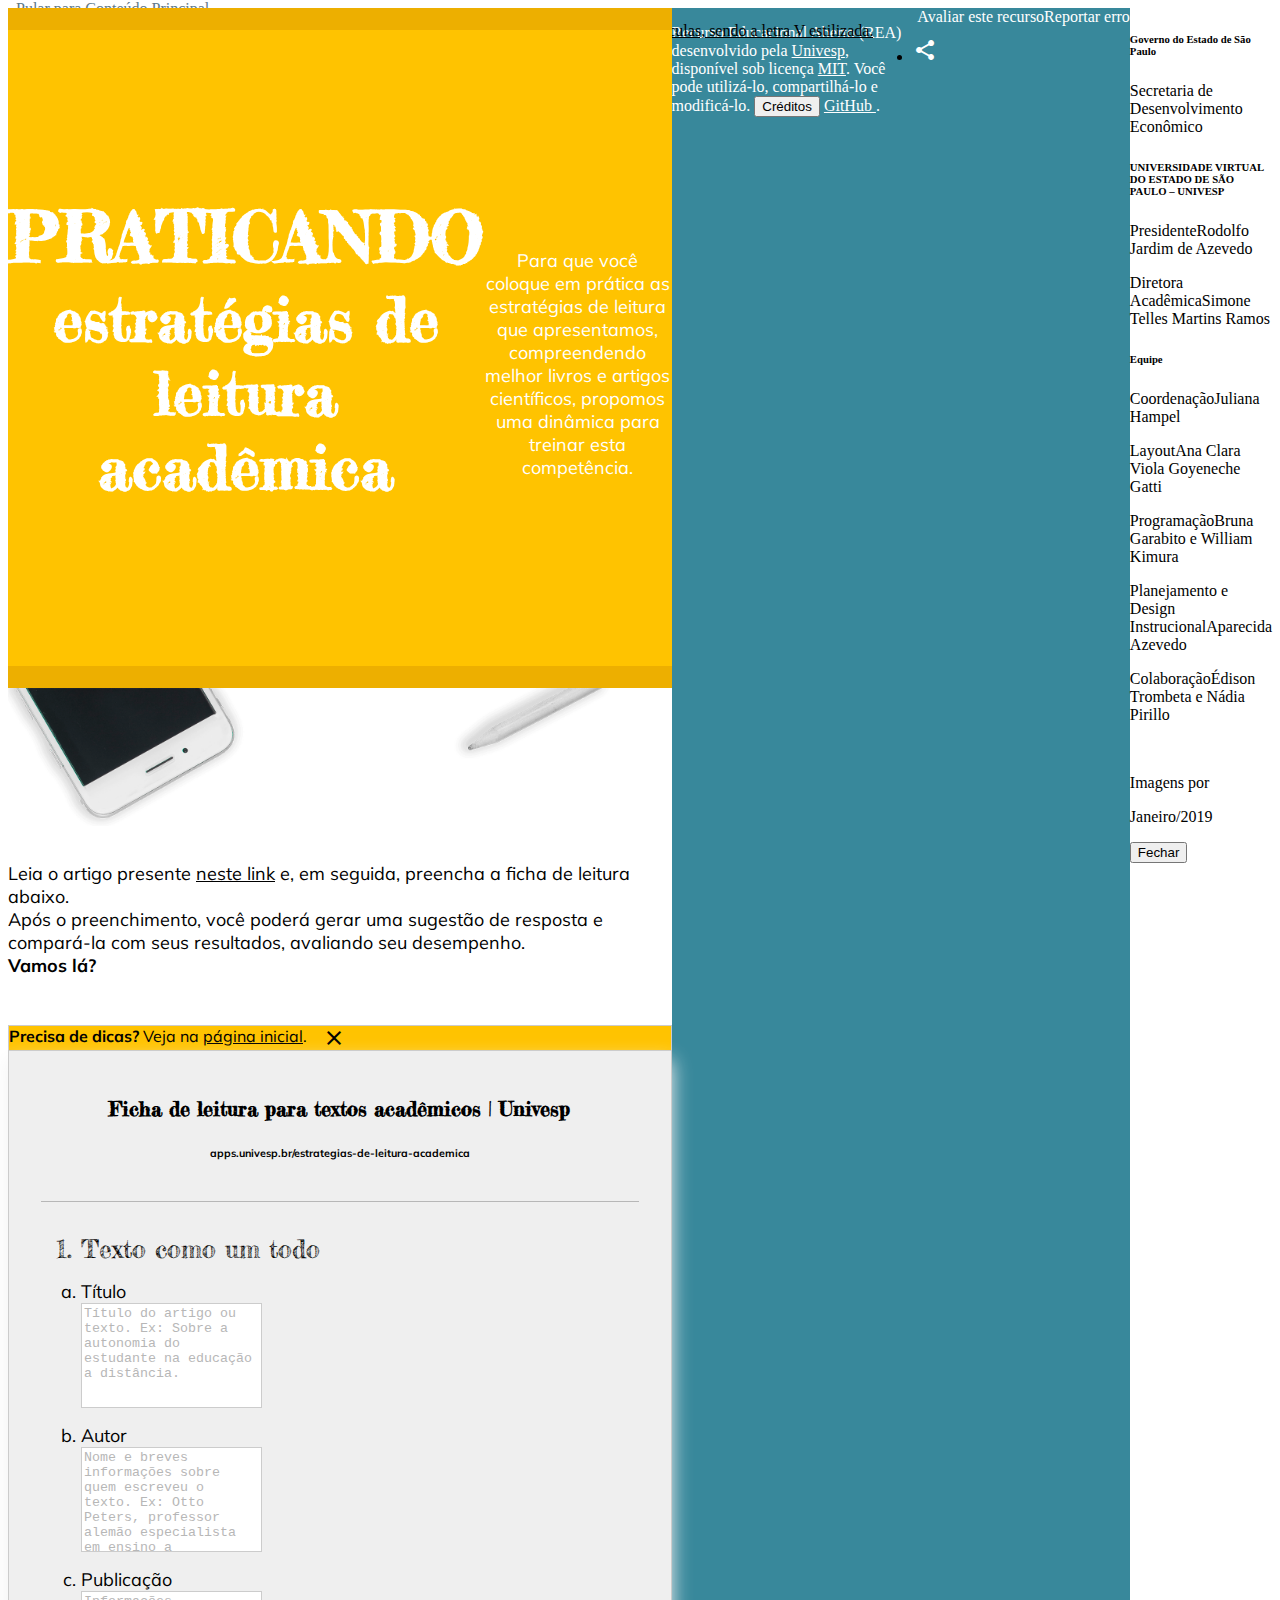
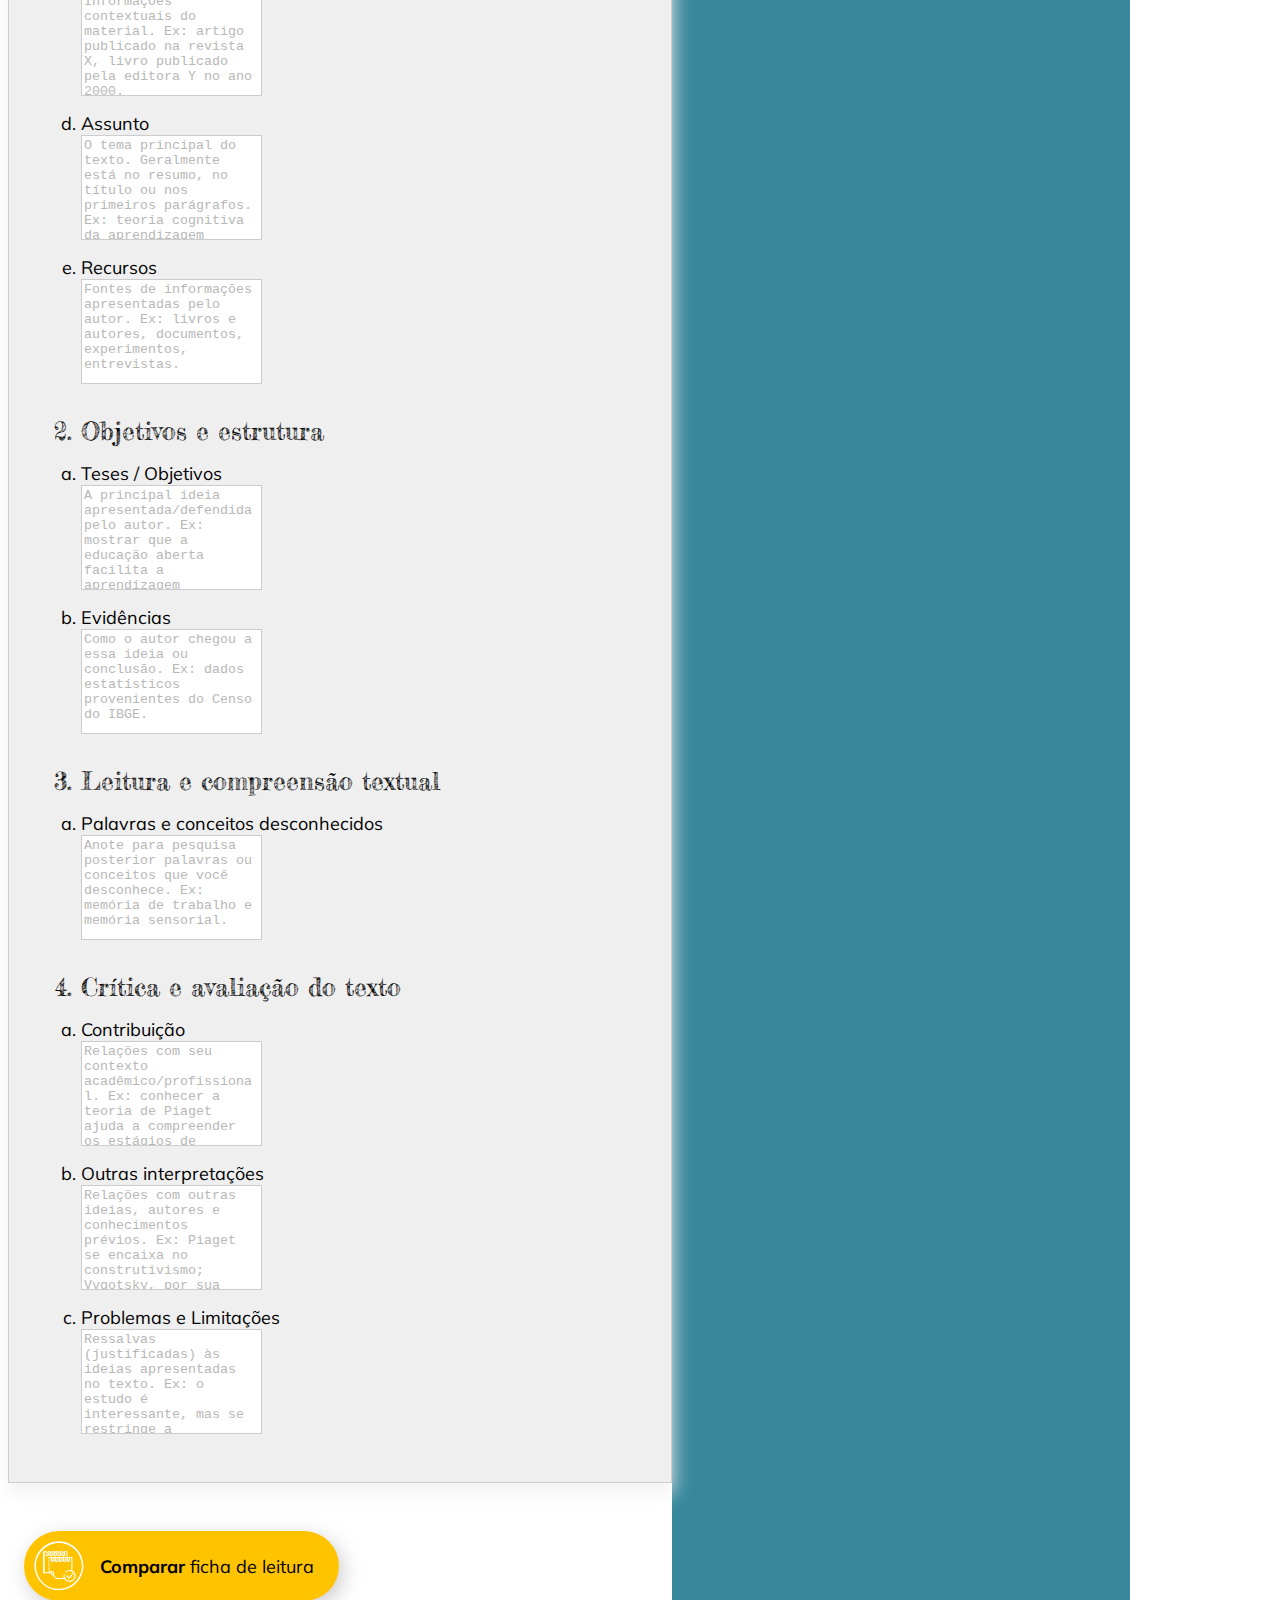
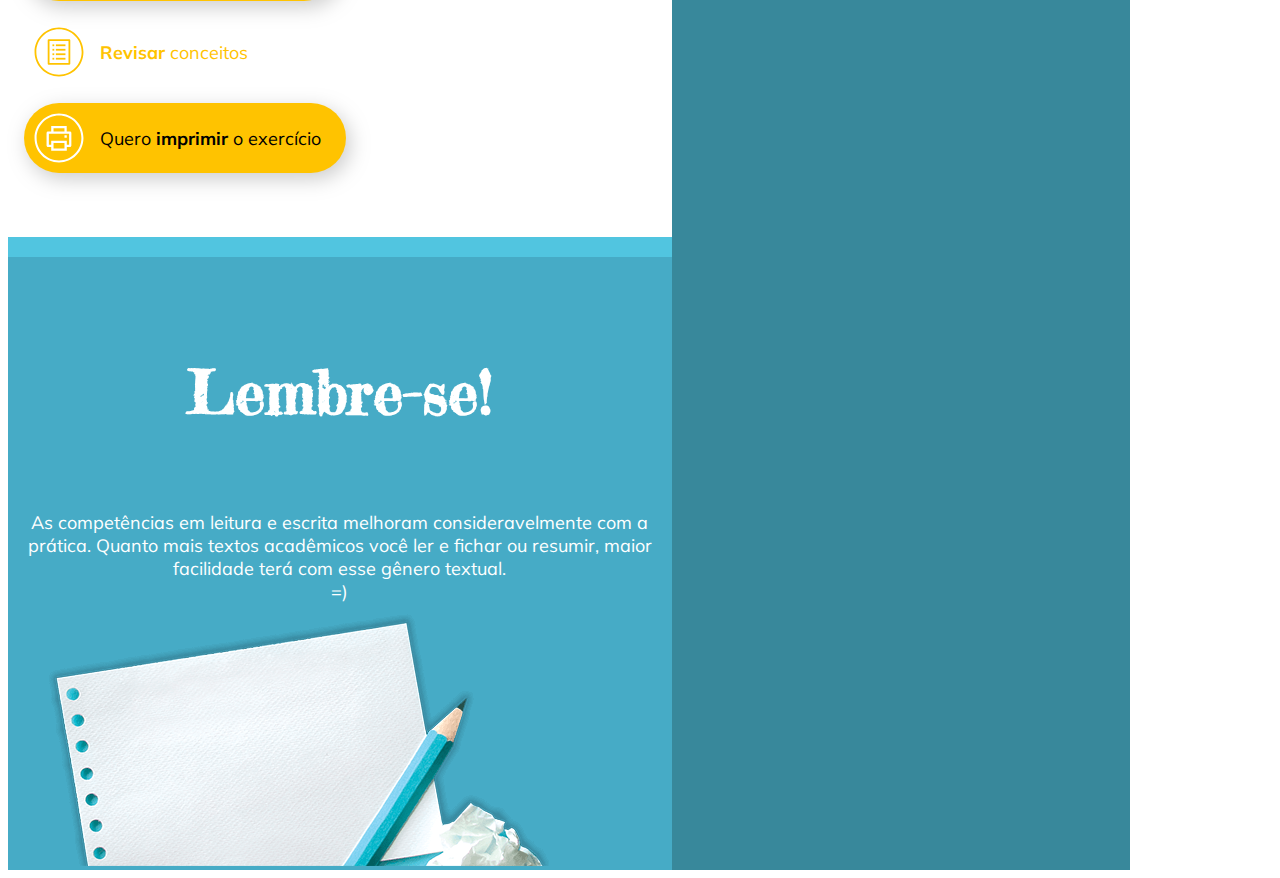
==== commit 545b3700: "Versão 0.3.1 - Corrige botões Fechar de elementos dispensáveis da ficha." ====
--- a/praticando/index.html
+++ b/praticando/index.html
@@ -87,9 +87,9 @@
 
     <div class="container">
 
-      <div class="alert alert-warning alert-ficha flex justify-content-between align-items-center d-print-none" role="alert" style="margin-bottom: 0; border: 1px solid #cccccc; border-bottom: 0">
+      <div class="alert alert-warning alert-ficha flex justify-content-between d-print-none" role="alert" style="margin-bottom: 0; border: 1px solid #cccccc; border-bottom: 0">
         <span><b>Precisa de dicas?</b> Veja na <a href="../index.html" target="_blank">página inicial</a>.</span>
-        <button type="button" class="btn_fechar" title="fechar este aviso">
+        <button type="button" class="flex align-items-center btn_fechar" title="fechar este aviso">
           <i class="material-icons">close</i>
         </button>
       </div>
@@ -118,8 +118,8 @@
                     <div class="resposta">
                       <div class="balao text-center d-print-none">
                         <p>Os campos amarelos mostram como sua ficha pode estar</p>
-                        <button type="button" title="fechar este aviso">
-                          <i class="material-icons btn_fechar">close</i>
+                        <button type="button" class="btn_fechar" title="fechar este aviso">
+                          <i class="material-icons">close</i>
                         </button>
                       </div>
                       Mapeamento de Competências: Um foco no aluno da Educação a Distância
